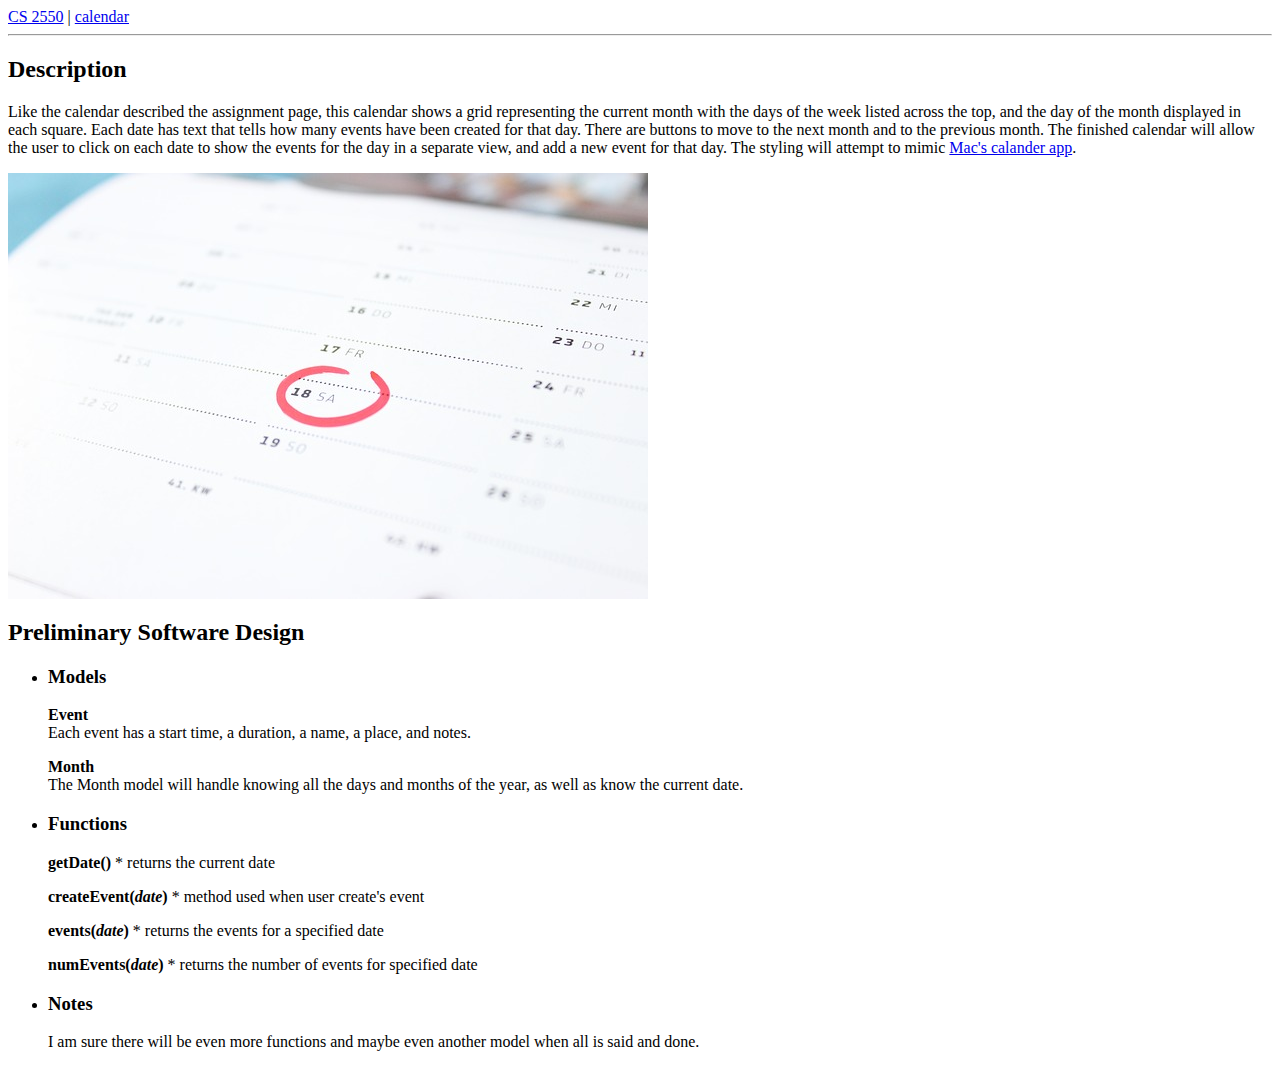
==== index.html @ 138c431c "initial commit" ====
<html>
<head>
	<title>Home</title>
</head>
<body>
	<nav>
		<a href="index.html">CS 2550</a> |
		<a href="calendar.html">calendar</a>
	</nav>
	<hr>

	<h2>Description</h2>
	<p>
		Like the calendar described the assignment page, this calendar shows a grid representing the current month with the days of the week listed across the top, and the day of the month displayed in each square. Each date has text that tells how many events have been created for that day. There are buttons to move to the next month and to the previous month. The finished calendar will allow the user to click on each date to show the events for the day in a separate view, and add a new event for that day. The styling will attempt to mimic <a href="http://www.apple.com/osx/apps/#calendar" target="_blank">Mac's calander app</a>.
	</p>

	<img src="img/calendar.jpg" alt="calendar">

	<h2>Preliminary Software Design</h2>
	
	<ul>
		<li><h3>Models</h3></li>
		<p>
			<b>Event</b><br>
			Each event has a start time, a duration, a name, a place, and notes.
		</p>

		<p>
			<b>Month</b><br>
			The Month model will handle knowing all the days and months of the year, as well as know the current date.
		</p>
		
		
		<li><h3>Functions</h3></li>
		<p><b>getDate()</b> * returns the current date</p>
		<p><b>createEvent(<i>date</i>)</b> * method used when user create's event </p>
		<p><b>events(<i>date</i>)</b> * returns the events for a specified date</p>
		<p><b>numEvents(<i>date</i>)</b> * returns the number of events for specified date</p>

		<li><h3>Notes</h3></li>
		<p>
			I am sure there will be even more functions and maybe even another model when all is said and done.
		</p>
	</ul>
</body>
</html>
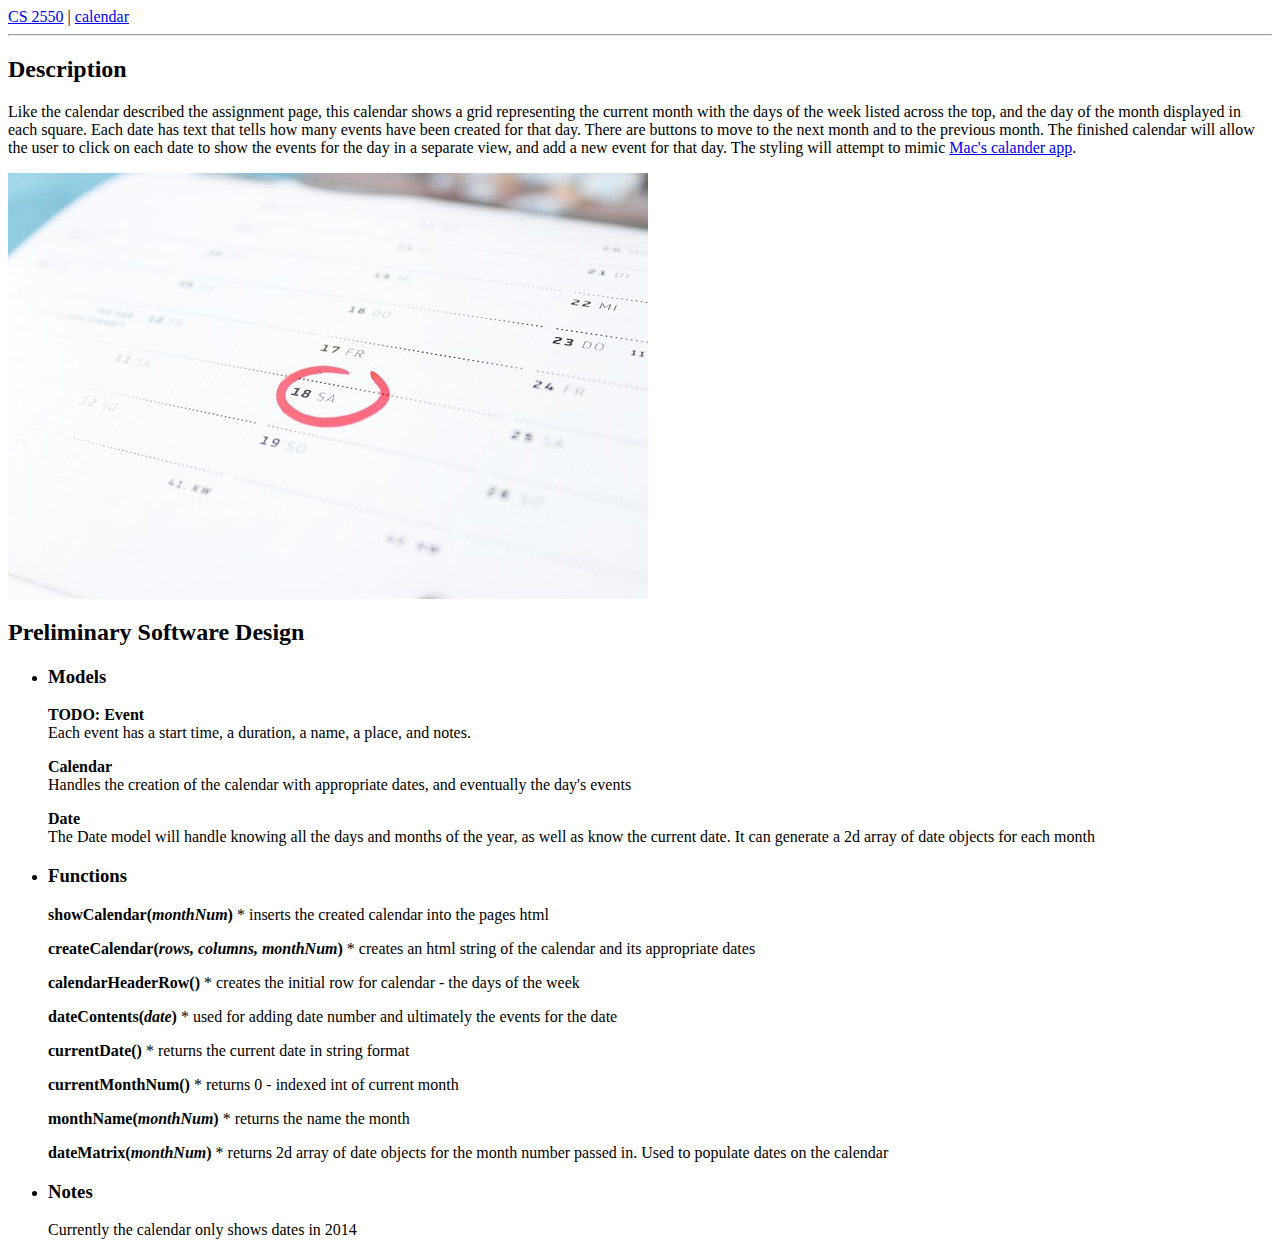
==== commit 4dd229ae: "Update to the Software Design section" ====
--- a/index.html
+++ b/index.html
@@ -21,25 +21,35 @@
 	<ul>
 		<li><h3>Models</h3></li>
 		<p>
-			<b>Event</b><br>
+			<b>TODO: Event</b><br>
 			Each event has a start time, a duration, a name, a place, and notes.
 		</p>
 
 		<p>
-			<b>Month</b><br>
-			The Month model will handle knowing all the days and months of the year, as well as know the current date.
+			<b>Calendar</b><br>
+			Handles the creation of the calendar with appropriate dates, and eventually the day's events
+		</p>
+
+		<p>
+			<b>Date</b><br>
+			The Date model will handle knowing all the days and months of the year, as well as know the current date. It can generate a 2d array of date objects for each month
 		</p>
 		
 		
 		<li><h3>Functions</h3></li>
-		<p><b>getDate()</b> * returns the current date</p>
-		<p><b>createEvent(<i>date</i>)</b> * method used when user create's event </p>
-		<p><b>events(<i>date</i>)</b> * returns the events for a specified date</p>
-		<p><b>numEvents(<i>date</i>)</b> * returns the number of events for specified date</p>
+		<p><b>showCalendar(<i>monthNum</i>)</b> * inserts the created calendar into the pages html</p>
+		<p><b>createCalendar(<i>rows, columns, monthNum</i>)</b> * creates an html string of the calendar and its appropriate dates</p>
+		<p><b>calendarHeaderRow()</b> * creates the initial row for calendar - the days of the week</p>
+		<p><b>dateContents(<i>date</i>)</b> * used for adding date number and ultimately the events for the date</p>
+
+		<p><b>currentDate()</b> * returns the current date in string format</p>
+		<p><b>currentMonthNum()</b> * returns 0 - indexed int of current month</p>
+		<p><b>monthName(<i>monthNum</i>)</b> * returns the name the month</p>
+		<p><b>dateMatrix(<i>monthNum</i>)</b> * returns 2d array of date objects for the month number passed in. Used to populate dates on the calendar</p>
 
 		<li><h3>Notes</h3></li>
 		<p>
-			I am sure there will be even more functions and maybe even another model when all is said and done.
+			Currently the calendar only shows dates in 2014
 		</p>
 	</ul>
 </body>
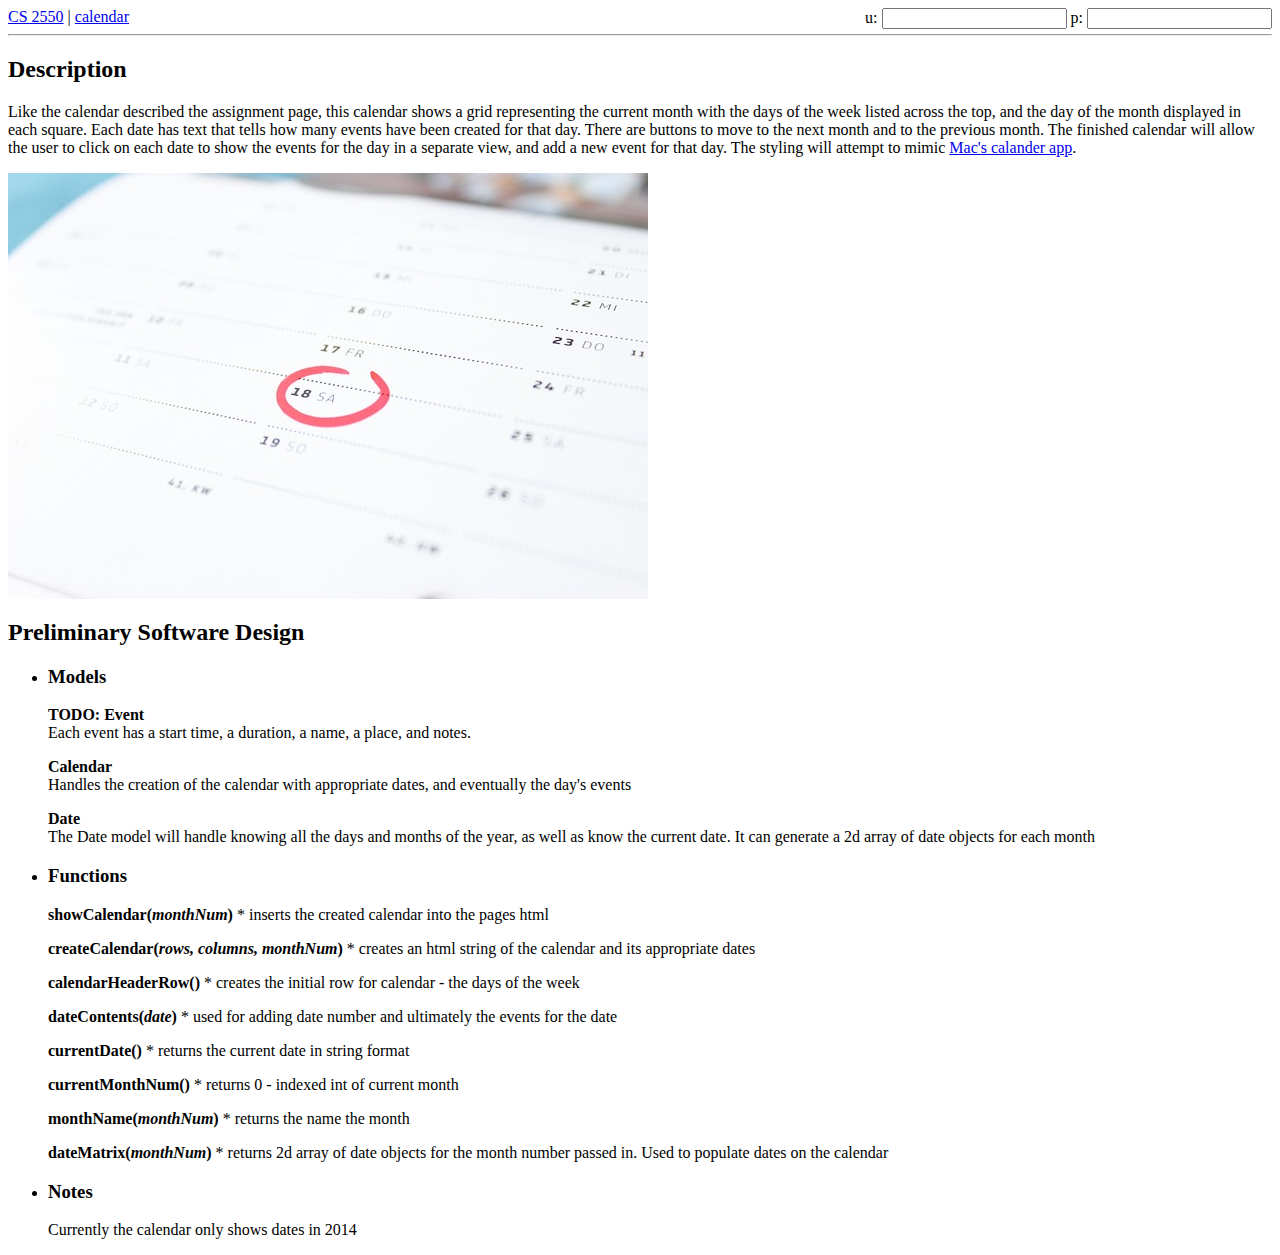
==== commit 9d4a6406: "Adds login form input elements" ====
--- a/index.html
+++ b/index.html
@@ -1,13 +1,22 @@
 <html>
 <head>
 	<title>Home</title>
+
+	<link rel="stylesheet" type="text/css" href="css/index.css">
 </head>
 <body>
 	<nav>
 		<a href="index.html">CS 2550</a> |
 		<a href="calendar.html">calendar</a>
+
+		<div class="login-form">
+			u: <input class="login" type="text">
+			p: <input class="login" type="password">
+		</div>
 	</nav>
 	<hr>
+
+
 
 	<h2>Description</h2>
 	<p>
--- a/css/index.css
+++ b/css/index.css
@@ -0,0 +1,4 @@
+.login-form {
+	display: inline-block;
+	float: right;
+}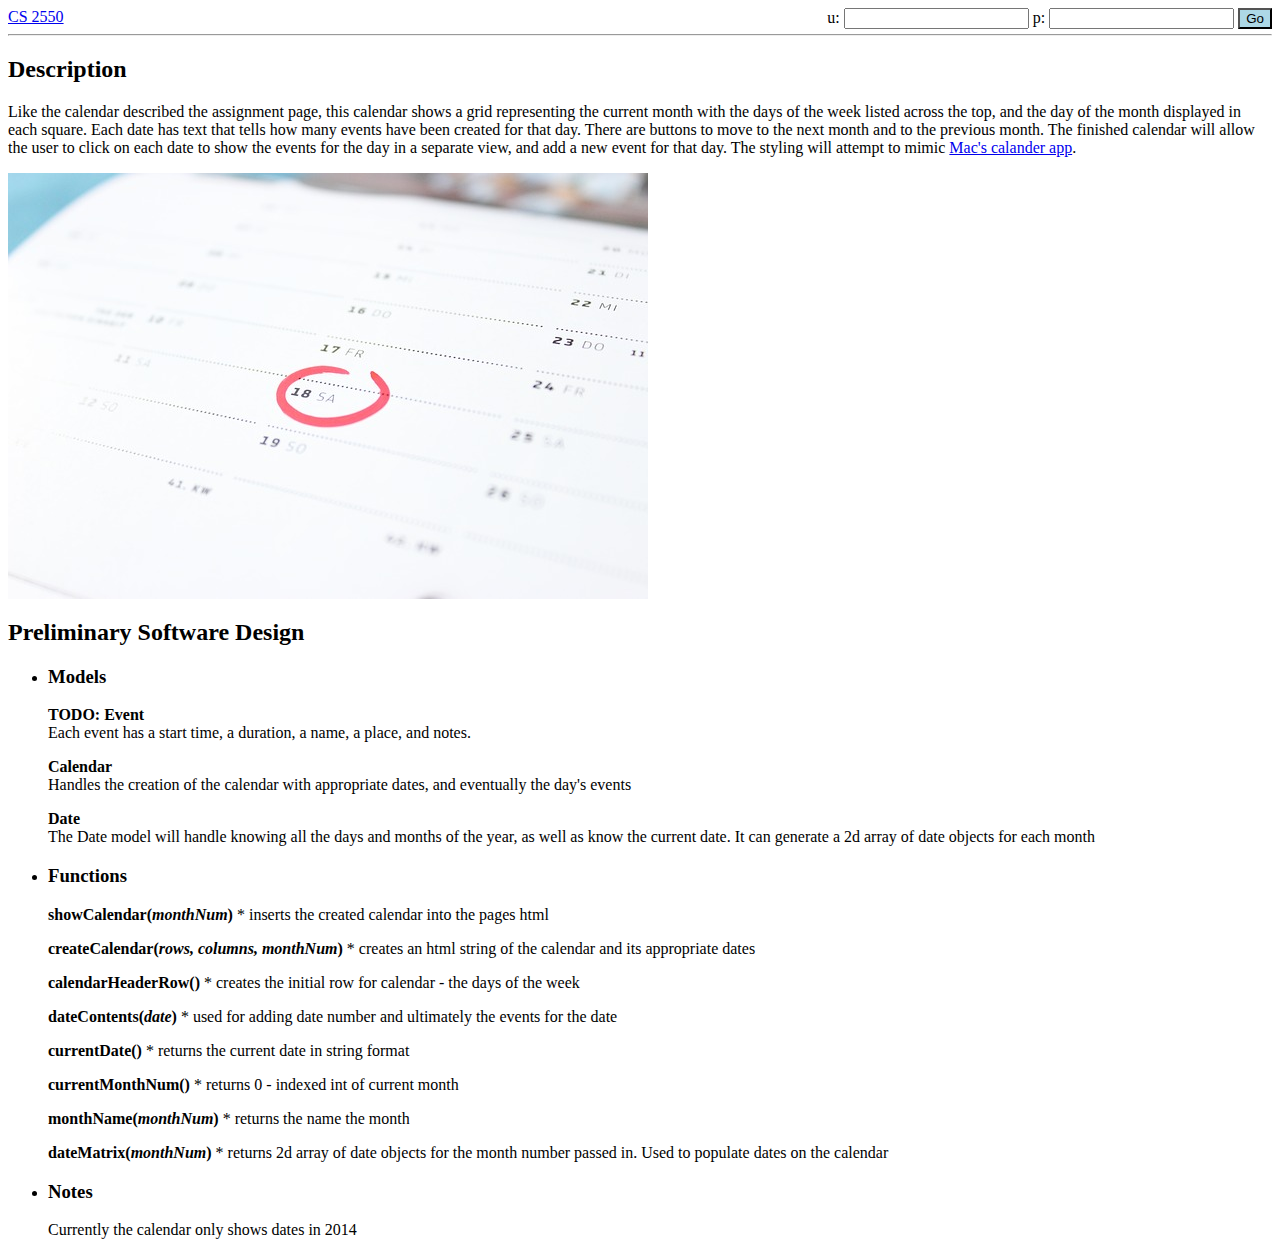
==== commit c7565d06: "Adds user login, stored in localStorage and displayed on calendar page" ====
--- a/index.html
+++ b/index.html
@@ -6,12 +6,14 @@
 </head>
 <body>
 	<nav>
-		<a href="index.html">CS 2550</a> |
-		<a href="calendar.html">calendar</a>
+		<a href="index.html">CS 2550</a>
+		<!-- <a href="calendar.html">calendar</a> -->
 
 		<div class="login-form">
-			u: <input class="login" type="text">
-			p: <input class="login" type="password">
+			<span id="errors"></span>
+			u: <input id="uname" type="text">
+			p: <input id=pword type="password">
+			<input type="submit" class="login-btn" value="Go" onclick="login()">
 		</div>
 	</nav>
 	<hr>
@@ -62,4 +64,29 @@
 		</p>
 	</ul>
 </body>
-</html>+</html>
+
+<script type="text/javascript">
+	var login = function() {
+		var uname = document.getElementById('uname').value;
+		var pword = document.getElementById('pword').value;
+		var ajax = new XMLHttpRequest();
+		ajax.open('POST', 'http://universe.tc.uvu.edu/cs2550/assignments/PasswordCheck/check.php', false);
+		ajax.setRequestHeader("Content-Type", "application/x-www-form-urlencoded");
+		ajax.send('userName='+uname+'&password='+pword);
+		handleResponse(ajax.responseText);
+	};
+
+	var	handleResponse = function(text) {
+		var response = JSON.parse(text);
+
+		if (response.result == 'valid') {
+			// authenticated
+			localStorage["cs2550timestamp"] = response.userName + ' ' + response.timestamp
+			window.location.href = 'calendar.html'
+		} else {
+			var errorDiv = document.getElementById('errors');
+			errorDiv.innerHTML = 'invalid username/password combo';
+		}
+	};
+</script>--- a/css/index.css
+++ b/css/index.css
@@ -1,4 +1,13 @@
 .login-form {
 	display: inline-block;
 	float: right;
+}
+
+.login-btn {
+	background-color: lightblue;
+}
+
+#errors {
+	color: red;
+	font-style: italic;
 }